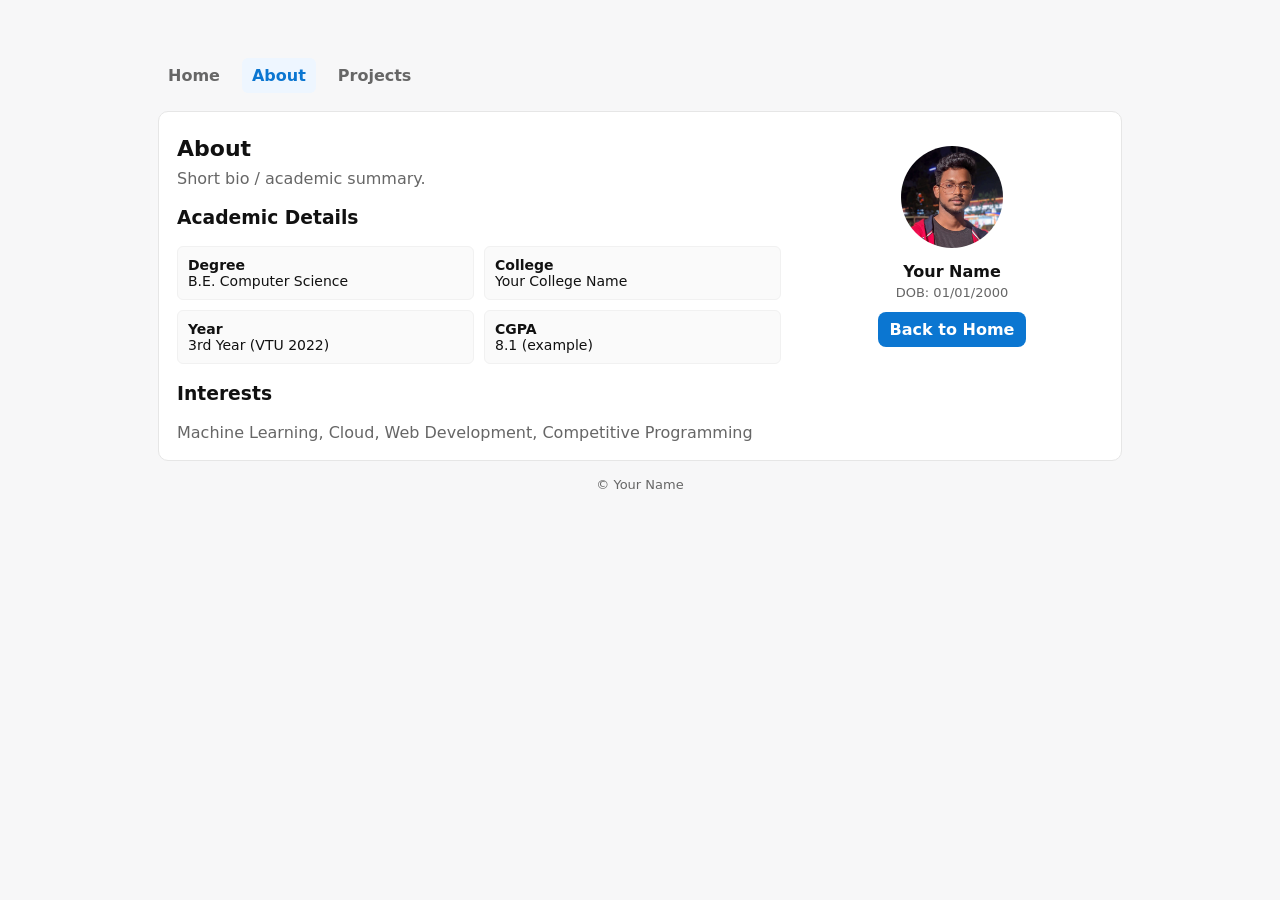
==== about.html @ 04303921 "Update multipage website and projects page with Library Management & Fallback Analyser" ====
<!doctype html>
<html lang="en">
<head>
  <meta charset="utf-8" />
  <meta name="viewport" content="width=device-width,initial-scale=1" />
  <title>About — Your Name</title>
  <link rel="stylesheet" href="styles.css">
</head>
<body>
  <div class="container">
    <nav class="nav">
      <a href="index.html">Home</a>
      <a href="about.html" class="active">About</a>
      <a href="projects.html">Projects</a>
    </nav>

    <article class="card">
      <section class="main">
        <h1>About</h1>
        <p class="lead">Short bio / academic summary.</p>

        <div class="section">
          <h3>Academic Details</h3>
          <div class="info-grid">
            <div class="info-card"><strong>Degree</strong><div>B.E. Computer Science</div></div>
            <div class="info-card"><strong>College</strong><div>Your College Name</div></div>
            <div class="info-card"><strong>Year</strong><div>3rd Year (VTU 2022)</div></div>
            <div class="info-card"><strong>CGPA</strong><div>8.1 (example)</div></div>
          </div>
        </div>

        <div class="section">
          <h3>Interests</h3>
          <p class="lead">Machine Learning, Cloud, Web Development, Competitive Programming</p>
        </div>
      </section>

      <aside class="side">
        <div class="avatar"><img src="./assets/me.jpg" alt="Profile Photo"></div>
        <div style="margin-top:10px;font-weight:700">Your Name</div>
        <div style="color:var(--muted);font-size:13px;margin-top:4px">DOB: 01/01/2000</div>
        <div style="margin-top:12px">
          <a class="btn" href="index.html">Back to Home</a>
        </div>
      </aside>
    </article>

    <footer>© Your Name</footer>
  </div>
</body>
</html>
---- styles.css ----
/* styles.css — shared simple styling */
:root{
  --bg:#f7f7f8;
  --card:#ffffff;
  --muted:#666;
  --accent:#0b76d1;
  --border:#e6e6e6;
}
*{box-sizing:border-box}
body{
  margin:0;
  font-family:Inter, system-ui, Arial, sans-serif;
  background:var(--bg);
  color:#111;
  -webkit-font-smoothing:antialiased;
}
.container{
  max-width:1000px;
  margin:28px auto;
  padding:18px;
}
.card{
  background:var(--card);
  border-radius:10px;
  display:flex;
  gap:20px;
  padding:18px;
  border:1px solid var(--border);
  align-items:flex-start;
}
.main{flex:2}
.side{flex:1;text-align:center;padding-top:6px}
.avatar{
  width:110px;height:110px;border-radius:50%;overflow:hidden;margin:6px auto;background:#ddd;border:4px solid #fff;
}
.avatar img{width:100%;height:100%;object-fit:cover;display:block}
.nav{
  display:flex;gap:12px;padding:12px 0 18px 0;align-items:center;
}
.nav a{color:var(--muted);text-decoration:none;font-weight:600;padding:8px 10px;border-radius:6px}
.nav a.active, .nav a:hover{background:#eef6ff;color:var(--accent)}
h1{margin:6px 0;font-size:22px}
p.lead{color:var(--muted);margin:8px 0 0 0}
.section{margin-top:16px}
.info-grid{display:grid;grid-template-columns:repeat(2,1fr);gap:10px}
.info-card{background:#fafafa;padding:10px;border-radius:6px;border:1px solid #f1f1f1;font-size:14px}
.skills{display:flex;flex-wrap:wrap;gap:8px;margin-top:6px}
.skill{background:#f3f3f3;padding:6px 10px;border-radius:6px;font-size:13px}
.btn{display:inline-block;padding:8px 12px;border-radius:8px;background:var(--accent);color:#fff;text-decoration:none;font-weight:700}
.meta-row{display:flex;justify-content:space-between;padding:6px 0;border-bottom:1px solid #f3f3f3;color:var(--muted)}
footer{margin-top:16px;color:var(--muted);font-size:13px;text-align:center}

/* responsive */
@media(max-width:760px){
  .card{flex-direction:column}
  .info-grid{grid-template-columns:1fr}
}
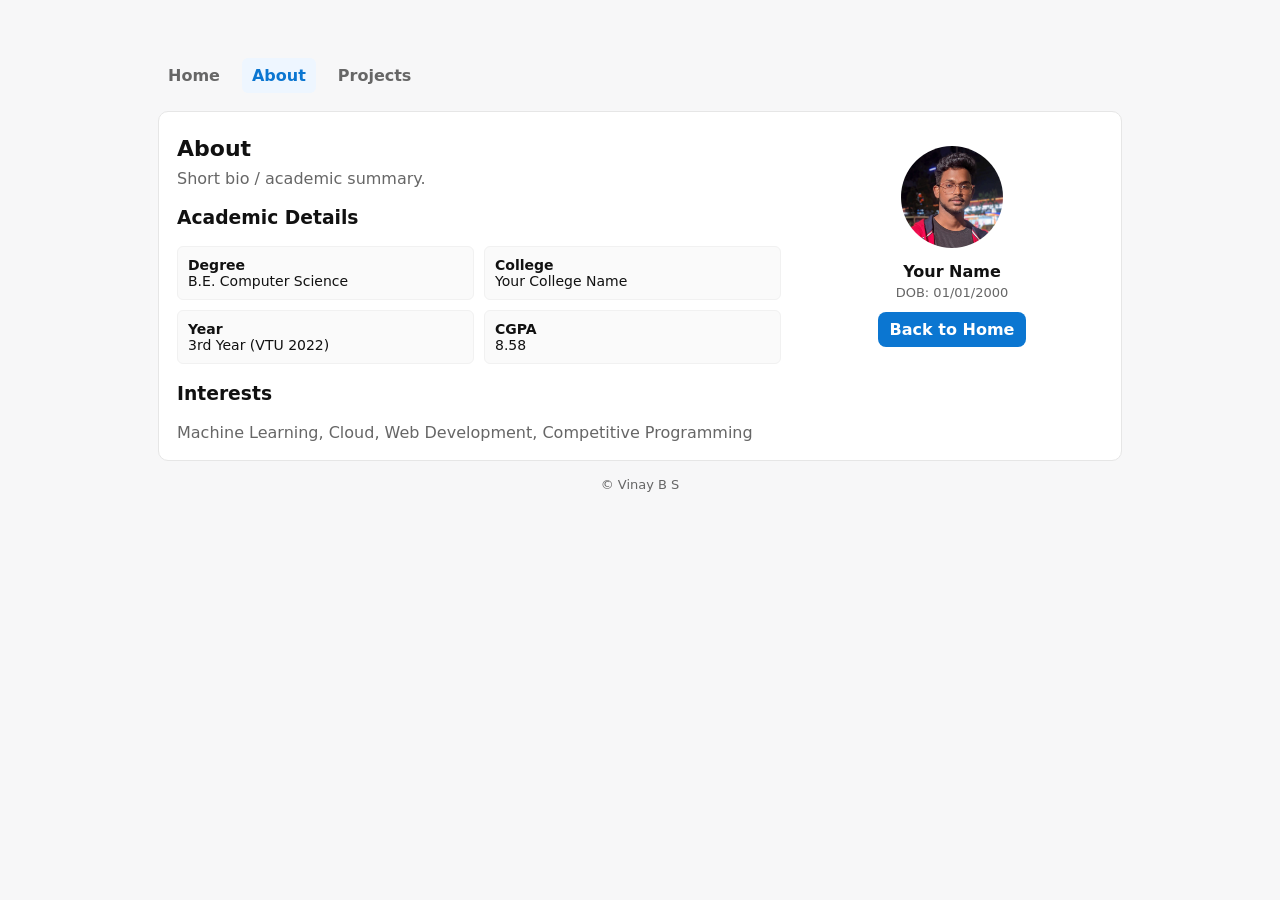
==== commit ae2c1a00: "updated portfolio" ====
--- a/about.html
+++ b/about.html
@@ -3,7 +3,7 @@
 <head>
   <meta charset="utf-8" />
   <meta name="viewport" content="width=device-width,initial-scale=1" />
-  <title>About — Your Name</title>
+  <title>About — Vinay B S</title>
   <link rel="stylesheet" href="styles.css">
 </head>
 <body>
@@ -25,7 +25,7 @@
             <div class="info-card"><strong>Degree</strong><div>B.E. Computer Science</div></div>
             <div class="info-card"><strong>College</strong><div>Your College Name</div></div>
             <div class="info-card"><strong>Year</strong><div>3rd Year (VTU 2022)</div></div>
-            <div class="info-card"><strong>CGPA</strong><div>8.1 (example)</div></div>
+            <div class="info-card"><strong>CGPA</strong><div>8.58</div></div>
           </div>
         </div>
 
@@ -45,7 +45,7 @@
       </aside>
     </article>
 
-    <footer>© Your Name</footer>
+    <footer>© Vinay B S</footer>
   </div>
 </body>
 </html>
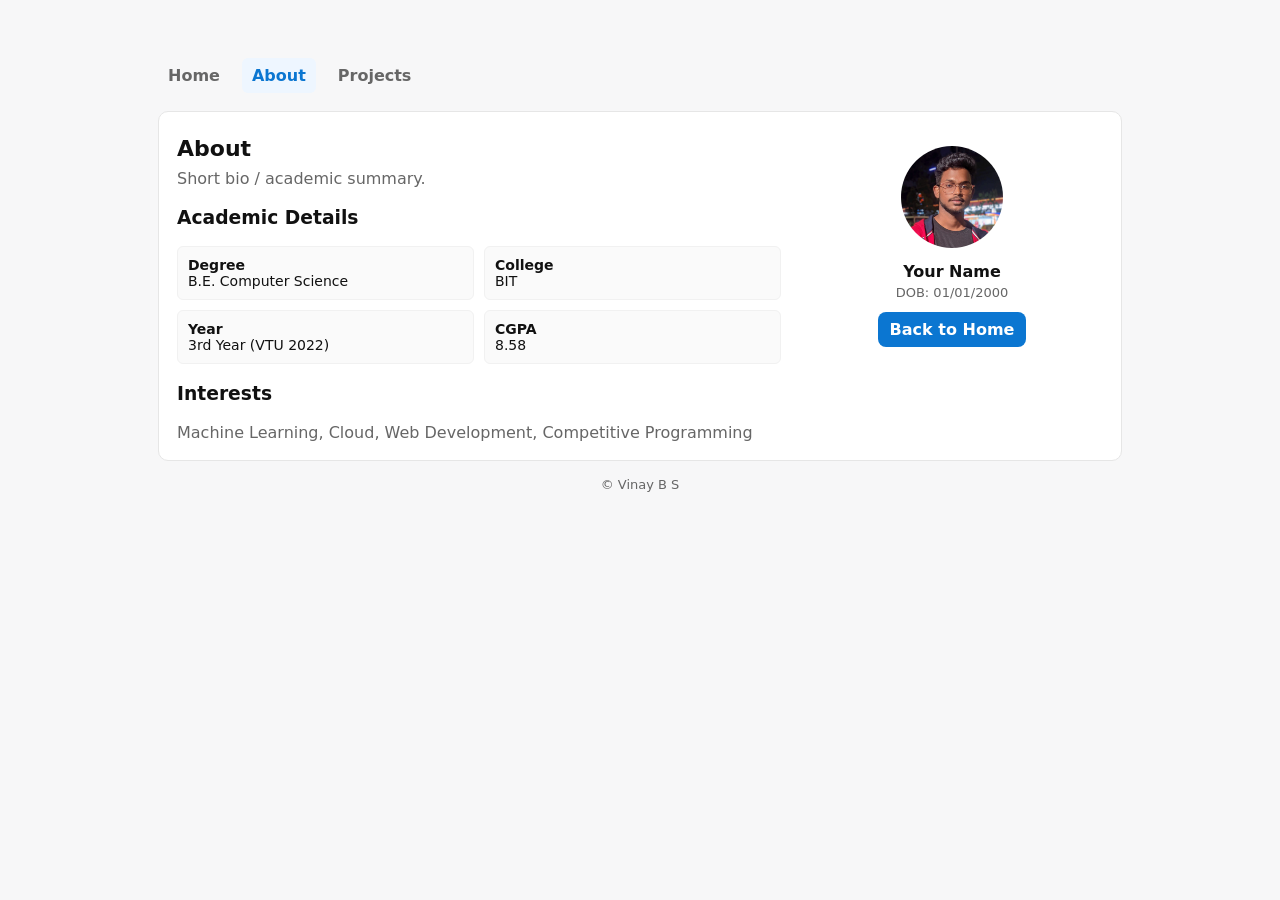
==== commit 2eb10e28: "change college name" ====
--- a/about.html
+++ b/about.html
@@ -23,7 +23,7 @@
           <h3>Academic Details</h3>
           <div class="info-grid">
             <div class="info-card"><strong>Degree</strong><div>B.E. Computer Science</div></div>
-            <div class="info-card"><strong>College</strong><div>Your College Name</div></div>
+            <div class="info-card"><strong>College</strong><div>BIT</div></div>
             <div class="info-card"><strong>Year</strong><div>3rd Year (VTU 2022)</div></div>
             <div class="info-card"><strong>CGPA</strong><div>8.58</div></div>
           </div>
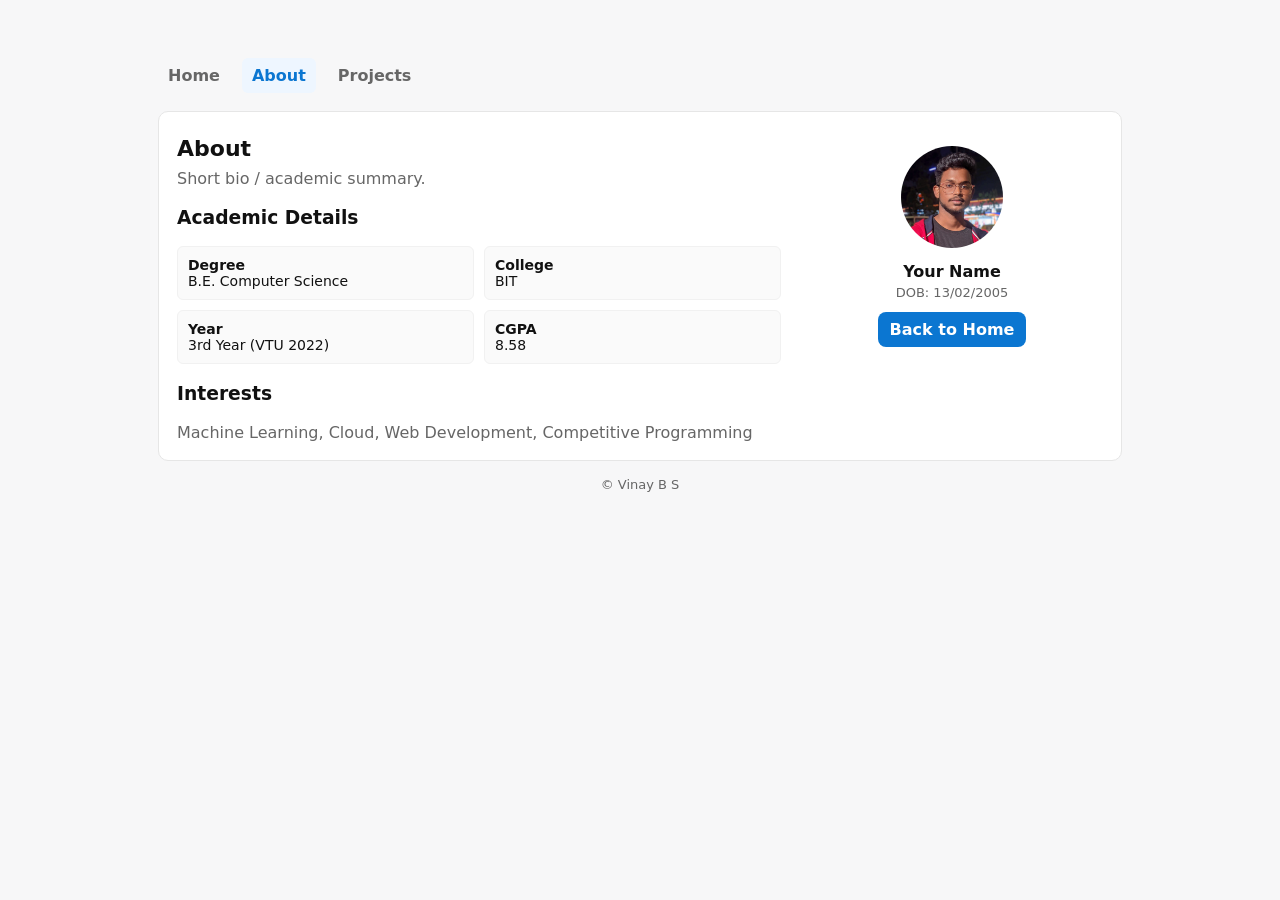
==== commit 224f9a4b: "changed dob" ====
--- a/about.html
+++ b/about.html
@@ -38,7 +38,7 @@
       <aside class="side">
         <div class="avatar"><img src="./assets/me.jpg" alt="Profile Photo"></div>
         <div style="margin-top:10px;font-weight:700">Your Name</div>
-        <div style="color:var(--muted);font-size:13px;margin-top:4px">DOB: 01/01/2000</div>
+        <div style="color:var(--muted);font-size:13px;margin-top:4px">DOB: 13/02/2005</div>
         <div style="margin-top:12px">
           <a class="btn" href="index.html">Back to Home</a>
         </div>
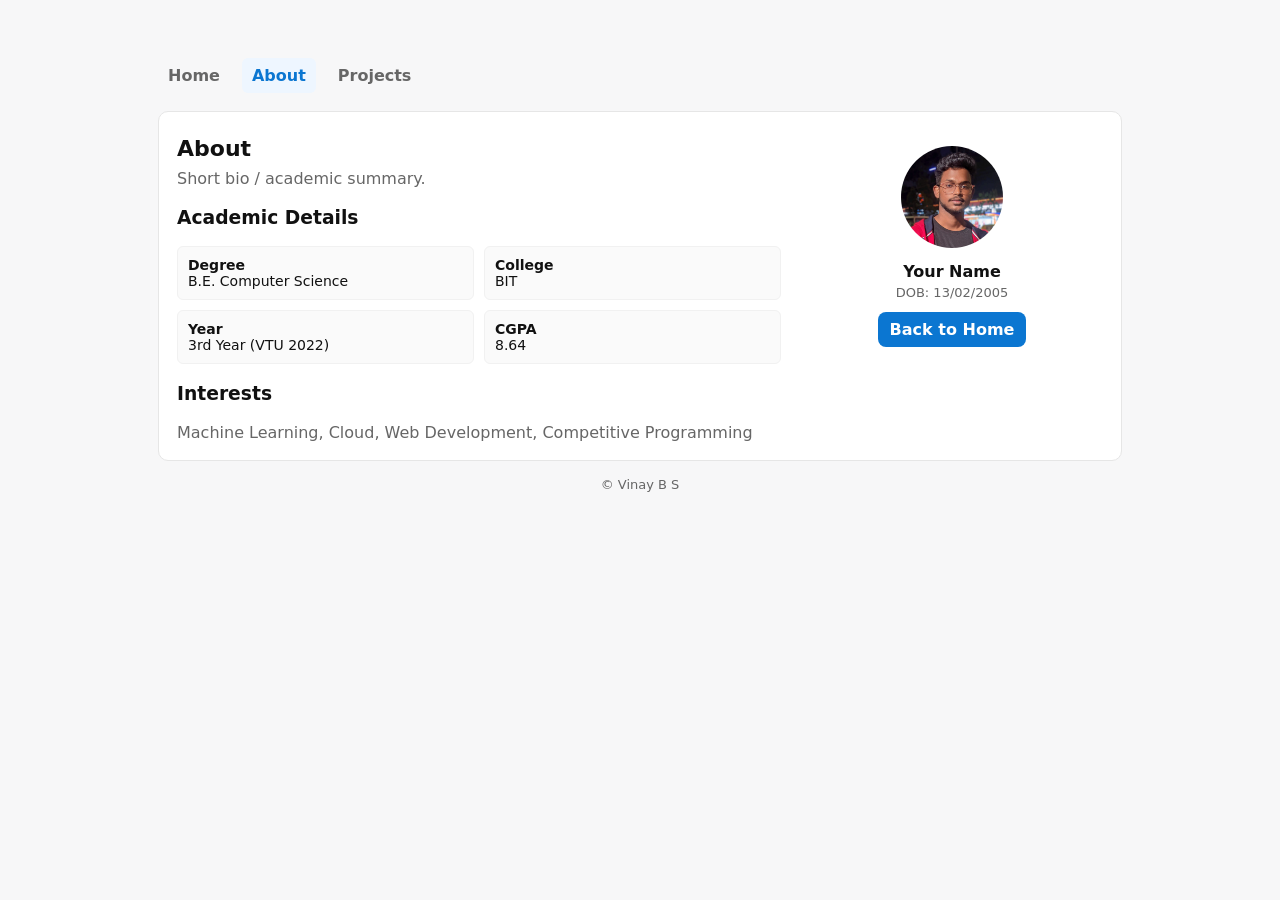
==== commit 15f13d4e: "Update CGPA from 8.58 to 8.64" ====
--- a/about.html
+++ b/about.html
@@ -25,7 +25,7 @@
             <div class="info-card"><strong>Degree</strong><div>B.E. Computer Science</div></div>
             <div class="info-card"><strong>College</strong><div>BIT</div></div>
             <div class="info-card"><strong>Year</strong><div>3rd Year (VTU 2022)</div></div>
-            <div class="info-card"><strong>CGPA</strong><div>8.58</div></div>
+            <div class="info-card"><strong>CGPA</strong><div>8.64</div></div>
           </div>
         </div>
 
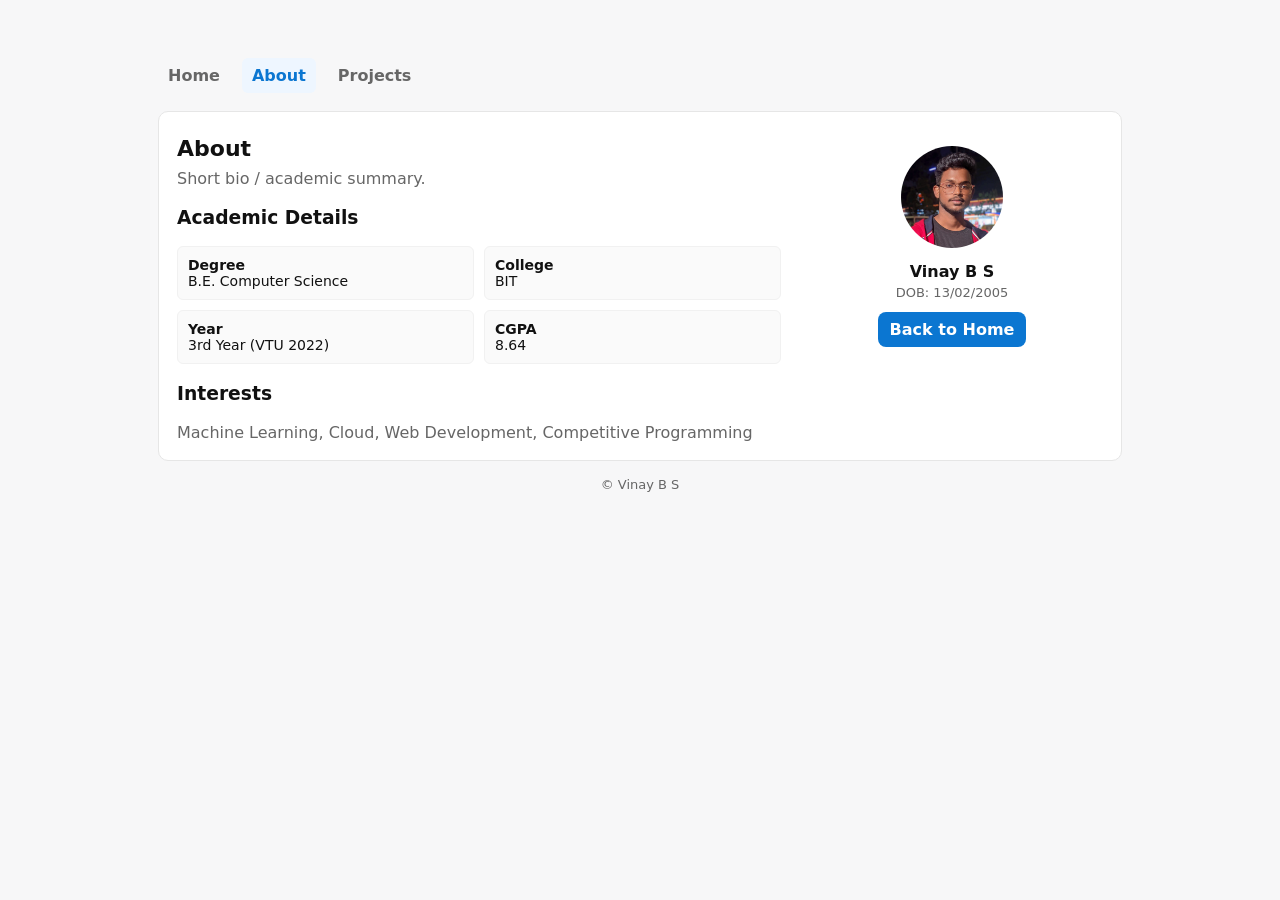
==== commit 6f5e3ab0: "Update about.html" ====
--- a/about.html
+++ b/about.html
@@ -37,7 +37,7 @@
 
       <aside class="side">
         <div class="avatar"><img src="./assets/me.jpg" alt="Profile Photo"></div>
-        <div style="margin-top:10px;font-weight:700">Your Name</div>
+        <div style="margin-top:10px;font-weight:700">Vinay B S</div>
         <div style="color:var(--muted);font-size:13px;margin-top:4px">DOB: 13/02/2005</div>
         <div style="margin-top:12px">
           <a class="btn" href="index.html">Back to Home</a>
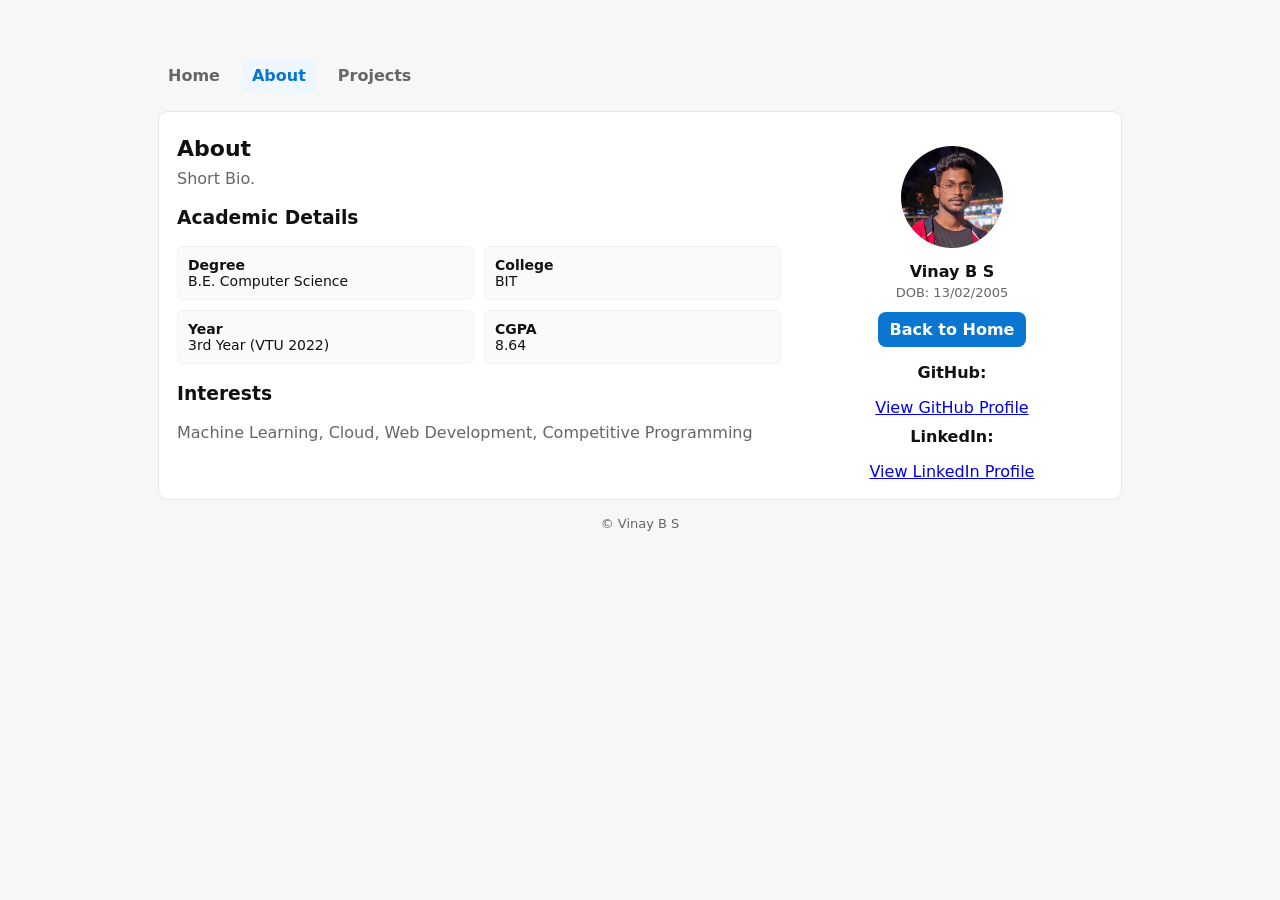
==== commit bb68f446: "Revise bio and include social media links Updated the bio text and added social links for GitHub and" ====
--- a/about.html
+++ b/about.html
@@ -17,7 +17,7 @@
     <article class="card">
       <section class="main">
         <h1>About</h1>
-        <p class="lead">Short bio / academic summary.</p>
+        <p class="lead">Short Bio.</p>
 
         <div class="section">
           <h3>Academic Details</h3>
@@ -42,6 +42,14 @@
         <div style="margin-top:12px">
           <a class="btn" href="index.html">Back to Home</a>
         </div>
+        <!-- Social Links -->
+        <div style="margin-top:15px">
+          <p><strong>GitHub:</strong></p>
+          <a href="https://github.com/vinay-cs245" target="_blank">View GitHub Profile</a>
+      
+          <p style="margin-top:10px"><strong>LinkedIn:</strong></p>
+          <a href="linkedin.com/in/vinay-b-s-bb8050293" target="_blank">View LinkedIn Profile</a>
+        </div>
       </aside>
     </article>
 
